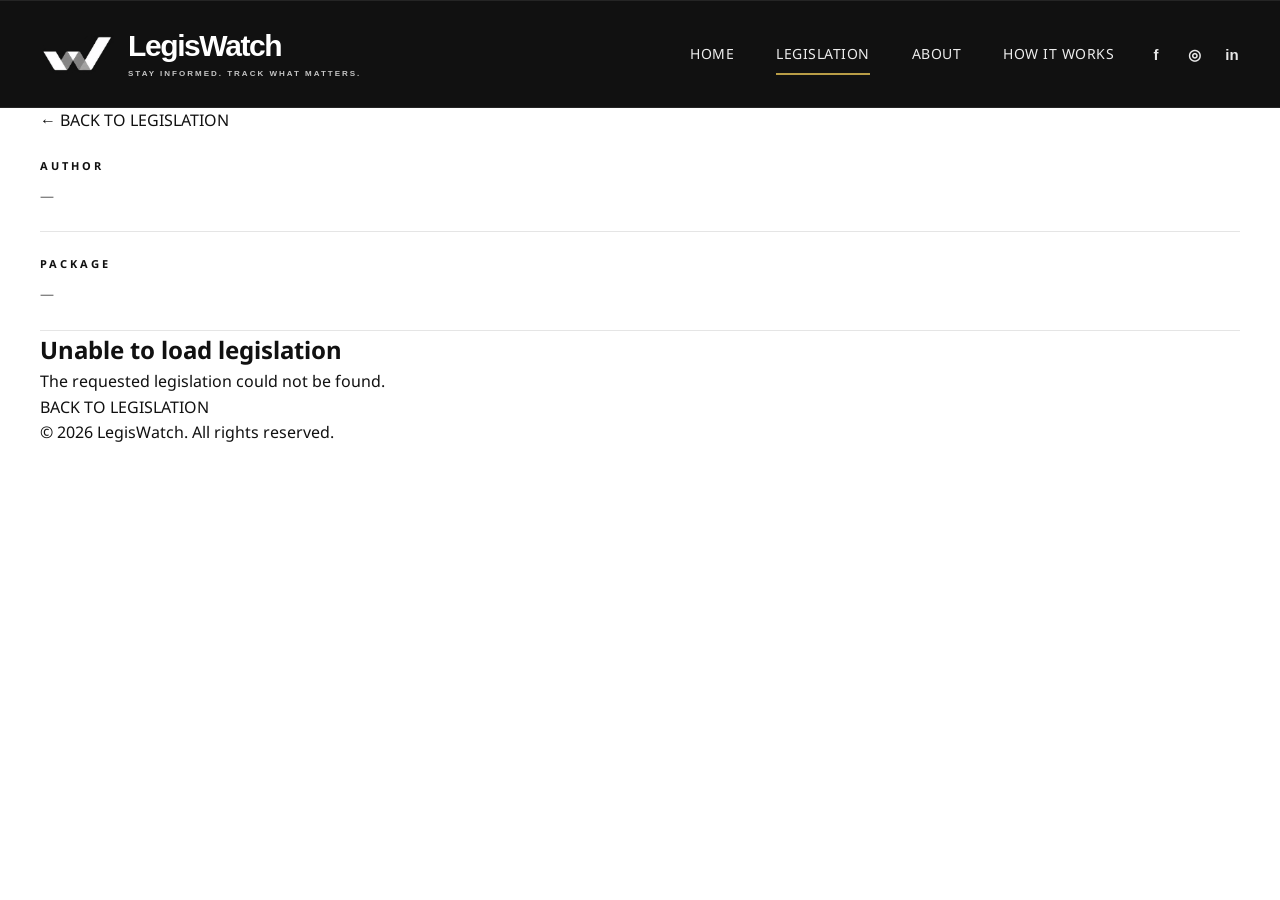
==== frontend/bill.html @ 7696d82a "Initial LegisWatch V2" ====
<!DOCTYPE html>
<html lang="en">

<head>

    <meta charset="UTF-8">

    <meta
        name="viewport"
        content="width=device-width, initial-scale=1.0"
    >

    <title>Bill Details | LegisWatch</title>

    <link
        rel="stylesheet"
        href="style.css"
    >

</head>


<body>


    <!-- =====================================================
         HEADER
    ====================================================== -->

    <header class="site-header">

        <div class="container header-inner">


            <!-- LOGO -->

            <a
                href="index.html#home"
                class="logo"
            >

                <img
                    src="Assets/legiswatch-logo.png"
                    alt="LegisWatch"
                    class="logo-mark"
                >

                <div class="logo-info">

                    <span class="logo-text">
                        LegisWatch
                    </span>

                    <span class="logo-tagline">
                        STAY INFORMED. TRACK WHAT MATTERS.
                    </span>

                </div>

            </a>


            <!-- NAVIGATION -->

            <nav class="main-nav">

                <a href="index.html#home">
                    HOME
                </a>

                <a
                    href="index.html#legislation"
                    class="active"
                >
                    LEGISLATION
                </a>

                <a href="index.html#about">
                    ABOUT
                </a>

                <a href="index.html#how-it-works">
                    HOW IT WORKS
                </a>

            </nav>


            <!-- SOCIAL -->

            <div class="header-social">

                <a
                    href="#"
                    aria-label="Facebook"
                >
                    f
                </a>

                <a
                    href="#"
                    aria-label="Instagram"
                >
                    ◎
                </a>

                <a
                    href="#"
                    aria-label="LinkedIn"
                >
                    in
                </a>

            </div>


        </div>

    </header>



    <!-- =====================================================
         BILL DETAILS
    ====================================================== -->

    <main class="bill-details-page">

        <div class="container">


            <!-- BACK -->

            <a
                href="index.html#legislation"
                class="bill-back"
            >
                ← BACK TO LEGISLATION
            </a>


            <!-- HEADER -->

            <div class="bill-details-header">

                <div class="gold-line"></div>

                <div
                    id="billType"
                    class="bill-type"
                >
                    LOADING...
                </div>

                <h1 id="billName">
                    Loading legislation...
                </h1>

            </div>


            <!-- DESCRIPTION -->

            <section class="bill-description-section">

                <h2>
                    DESCRIPTION
                </h2>

                <p id="billDescription">
                    Loading description...
                </p>

            </section>


            <!-- INFORMATION -->

            <section class="bill-information">

                <div class="bill-information-grid">


                    <!-- REGISTRATION NUMBER -->

                    <div class="bill-field">

                        <span class="bill-field-label">
                            REGISTRATION NUMBER
                        </span>

                        <span
                            id="registrationNumber"
                            class="bill-field-value"
                        >
                            —
                        </span>

                    </div>


                    <!-- REGISTRATION DATE -->

                    <div class="bill-field">

                        <span class="bill-field-label">
                            REGISTRATION DATE
                        </span>

                        <span
                            id="registrationDate"
                            class="bill-field-value"
                        >
                            —
                        </span>

                    </div>


                    <!-- BILL COUNT -->

                    <div class="bill-field">

                        <span class="bill-field-label">
                            BILL COUNT
                        </span>

                        <span
                            id="billCount"
                            class="bill-field-value"
                        >
                            —
                        </span>

                    </div>


                    <!-- CONFIRMED PROCEDURE -->

                    <div class="bill-field">

                        <span class="bill-field-label">
                            CONFIRMED PROCEDURE
                        </span>

                        <span
                            id="confirmedProcedure"
                            class="bill-field-value"
                        >
                            —
                        </span>

                    </div>


                </div>

            </section>


            <!-- INITIATOR -->

            <section class="bill-person-section">

                <h2>
                    INITIATOR
                </h2>

                <p id="initiator">
                    —
                </p>

            </section>


            <!-- AUTHOR -->

            <section class="bill-person-section">

                <h2>
                    AUTHOR
                </h2>

                <p id="author">
                    —
                </p>

            </section>


            <!-- PACKAGE -->

            <section class="bill-person-section">

                <h2>
                    PACKAGE
                </h2>

                <p id="packageName">
                    —
                </p>

            </section>


            <!-- OFFICIAL LINK -->

            <div class="bill-official-link">

                <a
                    id="officialLink"
                    href="#"
                    target="_blank"
                    rel="noopener noreferrer"
                >
                    VIEW OFFICIAL PARLIAMENT PAGE →
                </a>

            </div>


            <!-- ERROR -->

            <div
                id="billError"
                class="bill-error"
                style="display: none;"
            >

                <h2>
                    Unable to load legislation
                </h2>

                <p>
                    The requested legislation could not be found.
                </p>

                <a href="index.html#legislation">
                    BACK TO LEGISLATION
                </a>

            </div>


        </div>

    </main>



    <!-- =====================================================
         FOOTER
    ====================================================== -->

    <footer class="site-footer">

        <div class="container">

            <p>
                © 2026 LegisWatch. All rights reserved.
            </p>

        </div>

    </footer>



    <!-- =====================================================
         BILL DETAILS JAVASCRIPT
    ====================================================== -->

    <script>

        const API_URL =
            "https://legiswatch-production.up.railway.app";


        /*
         * ვიღებთ bill ID-ს URL-იდან.
         *
         * მაგალითად:
         *
         * bill.html?id=32366
         *
         * აქ billId იქნება:
         *
         * 32366
         */

        const urlParams =
            new URLSearchParams(
                window.location.search
            );


        const billId =
            urlParams.get("id");


        /*
         * HTML ელემენტები
         */

        const billType =
            document.getElementById(
                "billType"
            );

        const billName =
            document.getElementById(
                "billName"
            );

        const billDescription =
            document.getElementById(
                "billDescription"
            );

        const registrationNumber =
            document.getElementById(
                "registrationNumber"
            );

        const registrationDate =
            document.getElementById(
                "registrationDate"
            );

        const billCount =
            document.getElementById(
                "billCount"
            );

        const confirmedProcedure =
            document.getElementById(
                "confirmedProcedure"
            );

        const initiator =
            document.getElementById(
                "initiator"
            );

        const author =
            document.getElementById(
                "author"
            );

        const packageName =
            document.getElementById(
                "packageName"
            );

        const officialLink =
            document.getElementById(
                "officialLink"
            );

        const billError =
            document.getElementById(
                "billError"
            );


        /*
         * HTML უსაფრთხოებისთვის
         */

        function escapeHTML(value) {

            return String(
                value ?? ""
            )

                .replaceAll(
                    "&",
                    "&amp;"
                )

                .replaceAll(
                    "<",
                    "&lt;"
                )

                .replaceAll(
                    ">",
                    "&gt;"
                )

                .replaceAll(
                    '"',
                    "&quot;"
                )

                .replaceAll(
                    "'",
                    "&#039;"
                );

        }


        /*
         * მონაცემების ჩატვირთვა
         */

        async function loadBill() {


            /*
             * თუ URL-ში ID საერთოდ არ გვაქვს
             */

            if (!billId) {

                showError();

                return;

            }


            try {

                const response =
                    await fetch(
                        `${API_URL}/bills/${billId}`
                    );


                if (!response.ok) {

                    throw new Error(
                        "Bill not found"
                    );

                }


                const bill =
                    await response.json();


                /*
                 * მონაცემების გამოტანა
                 */

                billType.textContent =
                    bill.bill_type || "LEGISLATION";


                billName.textContent =
                    bill.bill_name || "Untitled legislation";


                billDescription.textContent =
                    bill.bill_description ||
                    "Description not available.";


                registrationNumber.textContent =
                    bill.registration_number ||
                    "—";


                registrationDate.textContent =
                    bill.registration_date ||
                    "—";


                billCount.textContent =
                    bill.bill_count ??
                    "—";


                confirmedProcedure.textContent =
                    bill.confirmed_procedure === true
                        ? "Yes"
                        : bill.confirmed_procedure === false
                            ? "No"
                            : "—";


                initiator.textContent =
                    bill.initiator ||
                    "—";


                author.textContent =
                    bill.author ||
                    "—";


                packageName.textContent =
                    bill.package_name ||
                    "—";


                /*
                 * ოფიციალური პარლამენტის გვერდი
                 */

                officialLink.href =
                    `https://info.parliament.ge/#law-drafting/${bill.bill_id}`;


                /*
                 * გვერდის title
                 */

                document.title =
                    `${bill.bill_name} | LegisWatch`;

            }


            catch (error) {

                console.error(error);

                showError();

            }

        }


        /*
         * Error state
         */

        function showError() {

            document.querySelector(
                ".bill-details-header"
            ).style.display = "none";

            document.querySelector(
                ".bill-description-section"
            ).style.display = "none";

            document.querySelector(
                ".bill-information"
            ).style.display = "none";

            document.querySelector(
                ".bill-person-section"
            ).style.display = "none";

            document.querySelector(
                ".bill-official-link"
            ).style.display = "none";

            billError.style.display =
                "block";

        }


        /*
         * დაწყება
         */

        loadBill();

    </script>


</body>

</html>
---- frontend/style.css ----
@import url('https://fonts.googleapis.com/css2?family=Noto+Sans+Georgian:wght@300;400;500;600;700;800&display=swap');


/* =========================================================
   LEGISWATCH
   NAMARI STYLE
========================================================= */


/* =========================================================
   RESET
========================================================= */

* {
    margin: 0;
    padding: 0;
    box-sizing: border-box;
}

html {
    scroll-behavior: smooth;
    scroll-padding-top: 108px;
}

body {
    font-family:
        "Open Sans",
        "Noto Sans Georgian",
        Arial,
        sans-serif;

    background: #ffffff;
    color: #111111;
    line-height: 1.6;
}

a {
    color: inherit;
    text-decoration: none;
}

button,
input {
    font-family: inherit;
}


/* =========================================================
   VARIABLES
========================================================= */

:root {
    --black: #111111;
    --dark-gray: #333333;
    --gray: #666666;
    --light-gray: #999999;
    --border: #e5e5e5;
    --gold: #c8a94b;
    --white: #ffffff;
    --container: 1280px;
}


/* =========================================================
   CONTAINER
========================================================= */

.container {
    width: min(
        var(--container),
        calc(100% - 80px)
    );

    margin: 0 auto;
}


/* =========================================================
   HEADER
========================================================= */

.site-header {
    height: 108px;

    background: #111111;

    position: sticky;

    top: 0;

    z-index: 1000;

    border-top: 1px solid #252525;
    border-bottom: 1px solid #252525;
}

.header-inner {
    height: 100%;

    display: flex;

    align-items: center;

    justify-content: space-between;
}


/* =========================================================
   LOGO
========================================================= */

.logo {
    display: flex;

    align-items: center;

    gap: 14px;

    height: 100%;

    flex-shrink: 0;
}

.logo-mark {
    width: 74px;
    height: 42px;

    display: block;

    object-fit: contain;

    flex-shrink: 0;
}

.logo-info {
    display: flex;

    flex-direction: column;

    justify-content: center;

    align-items: flex-start;

    gap: 4px;
}

.logo-text {
    font-family:
        "Open Sans",
        Arial,
        sans-serif;

    font-size: 30px;

    line-height: 1;

    font-weight: 700;

    letter-spacing: -1.4px;

    color: #ffffff;

    white-space: nowrap;
}

.logo-tagline {
    display: block;

    font-family:
        "Open Sans",
        Arial,
        sans-serif;

    font-size: 8px;

    line-height: 1;

    font-weight: 600;

    letter-spacing: 2px;

    color: #c5c5c5;

    white-space: nowrap;
}


/* =========================================================
   NAVIGATION
========================================================= */

.main-nav {
    display: flex;

    align-items: center;

    gap: 42px;

    margin-left: auto;
    margin-right: auto;
}

.main-nav a {
    position: relative;

    font-size: 14px;

    font-weight: 400;

    letter-spacing: 0.5px;

    color: #ffffff;

    padding: 35px 0;

    opacity: 0.92;
}

.main-nav a::after {
    content: "";

    position: absolute;

    left: 0;

    bottom: 25px;

    width: 0;

    height: 2px;

    background: var(--gold);

    transition: width 0.25s ease;
}

.main-nav a:hover::after,
.main-nav a.active::after {
    width: 100%;
}


/* =========================================================
   SOCIAL
========================================================= */

.header-social {
    display: flex;

    align-items: center;

    gap: 22px;

    flex-shrink: 0;
}

.header-social a {
    font-size: 16px;

    font-weight: 700;

    color: #ffffff;

    transition: opacity 0.2s ease;
}

.header-social a:hover {
    opacity: 0.5;
}


/* =========================================================
   HERO
========================================================= */

.hero {
    min-height: 650px;

    display: flex;

    align-items: flex-start;

    padding-top: 32px;

    scroll-margin-top: 108px;
}

.hero-inner {
    display: grid;

    grid-template-columns:
        45%
        55%;

    align-items: start;

    min-height: 650px;
}

.hero-content {
    padding-right: 20px;

    position: relative;

    z-index: 2;
}

.hero .gold-line {
    display: none;
}

.hero h1 {
    font-size: clamp(
        52px,
        4.7vw,
        68px
    );

    line-height: 0.98;

    font-weight: 800;

    letter-spacing: -2.8px;

    color: #111111;

    margin-bottom: 38px;

    max-width: 650px;
}

.hero-description {
    max-width: 570px;

    font-size: 19px;

    line-height: 1.7;

    font-weight: 300;

    color: #666666;

    margin-bottom: 35px;
}


/* =========================================================
   UPDATE FORM
========================================================= */

.update-form {
    display: flex;

    align-items: stretch;

    width: 100%;

    max-width: 620px;
}

.update-form input {
    flex: 1;

    min-width: 0;

    height: 56px;

    padding: 0 20px;

    border: 1px solid #111111;

    border-right: none;

    outline: none;

    background: #ffffff;

    color: #222222;

    font-size: 14px;

    font-weight: 300;
}

.update-form input::placeholder {
    color: #999999;
}

.update-form input:focus {
    border-color: var(--gold);
}


/* =========================================================
   HERO BUTTON
========================================================= */

.outline-button {
    min-width: 250px;

    height: 56px;

    padding: 0 24px;

    display: inline-flex;

    align-items: center;

    justify-content: space-between;

    gap: 30px;

    border: 1px solid #111111;

    background: #111111;

    color: #ffffff;

    cursor: pointer;

    font-size: 13px;

    font-weight: 600;

    letter-spacing: 1px;

    transition:
        background 0.25s ease,
        color 0.25s ease;
}

.outline-button:hover {
    background: #ffffff;

    color: #111111;
}

.outline-button:disabled {
    opacity: 0.55;

    cursor: wait;
}

.button-arrow {
    font-size: 22px;

    line-height: 1;
}


/* =========================================================
   HERO STATUS
========================================================= */

.status {
    min-height: 22px;

    margin-top: 18px;

    display: flex;

    align-items: center;

    gap: 12px;

    color: #777777;

    font-size: 13px;
}


/* =========================================================
   HERO VISUAL
========================================================= */

.hero-visual {
    height: 620px;

    display: flex;

    align-items: center;

    justify-content: flex-end;

    position: relative;

    padding-left: 20px;

    padding-right: 5px;
}

.law-sketch {
    width: 100%;

    max-width: 760px;

    height: auto;

    object-fit: contain;

    filter:
        grayscale(100%)
        contrast(105%);

    mix-blend-mode: multiply;

    opacity: 0.92;

    -webkit-mask-image: linear-gradient(
        to right,
        transparent 0%,
        black 12%,
        black 88%,
        transparent 100%
    );

    mask-image: linear-gradient(
        to right,
        transparent 0%,
        black 12%,
        black 88%,
        transparent 100%
    );

    transform: translate(
        25px,
        -90px
    );
}


/* =========================================================
   FEATURES
========================================================= */

.features {
    border-top: 1px solid var(--border);

    border-bottom: 1px solid var(--border);

    padding: 55px 0;
}

.features-grid {
    display: grid;

    grid-template-columns:
        repeat(3, 1fr);
}

.feature {
    display: flex;

    align-items: flex-start;

    gap: 28px;

    min-height: 95px;

    padding: 5px 45px;

    border-right: 1px solid var(--border);
}

.feature:first-child {
    padding-left: 10px;
}

.feature:last-child {
    border-right: none;
}

.feature-icon {
    width: 48px;

    min-width: 48px;

    height: 48px;

    display: flex;

    align-items: center;

    justify-content: center;
}

.feature-icon svg {
    width: 42px;

    height: 42px;

    fill: none;

    stroke: #111111;

    stroke-width: 1.8;

    stroke-linecap: round;

    stroke-linejoin: round;
}

.feature h3 {
    font-size: 13px;

    line-height: 1.4;

    letter-spacing: 2.5px;

    font-weight: 700;

    color: #111111;

    margin-bottom: 9px;
}

.feature p {
    max-width: 290px;

    font-size: 15px;

    line-height: 1.7;

    font-weight: 300;

    color: #666666;
}


/* =========================================================
   ABOUT
========================================================= */

.about-section {
    padding: 145px 0 155px;

    background: #ffffff;
}

.about-inner {
    display: grid;

    grid-template-columns:
        40%
        60%;

    gap: 90px;

    align-items: start;
}

.section-heading {
    padding-top: 5px;
}

.section-heading .gold-line {
    margin-bottom: 28px;
}

.about-label {
    display: block;

    font-size: 12px;

    font-weight: 600;

    letter-spacing: 3px;

    color: #777777;

    margin-bottom: 24px;
}

.section-heading h2 {
    font-size: 52px;

    line-height: 1.02;

    letter-spacing: -2.5px;

    font-weight: 800;

    color: #111111;
}

.about-text {
    max-width: 650px;

    padding-top: 8px;
}

.about-lead {
    font-size: 26px !important;

    line-height: 1.45 !important;

    font-weight: 300 !important;

    color: #333333 !important;

    margin-bottom: 32px !important;
}

.about-text p {
    font-size: 17px;

    line-height: 1.85;

    color: #666666;

    font-weight: 300;

    margin-bottom: 26px;
}

.about-text p:last-child {
    margin-bottom: 0;
}


/* =========================================================
   HOW IT WORKS
========================================================= */

.process-section {
    padding: 130px 0 140px;

    background: #f8f8f8;
}

.process-heading {
    max-width: 700px;

    margin-bottom: 75px;
}

.process-heading .gold-line {
    margin-bottom: 28px;
}

.process-label {
    display: block;

    font-size: 12px;

    font-weight: 600;

    letter-spacing: 3px;

    color: #777777;

    margin-bottom: 24px;
}

.process-heading h2 {
    font-size: 52px;

    line-height: 1.03;

    letter-spacing: -2.5px;

    font-weight: 800;

    color: #111111;
}

.process-grid {
    display: grid;

    grid-template-columns:
        repeat(3, 1fr);

    gap: 55px;
}

.process-item {
    padding-top: 5px;
}

.process-top {
    display: flex;

    align-items: center;

    margin-bottom: 35px;
}

.process-number {
    font-size: 13px;

    font-weight: 600;

    letter-spacing: 2px;

    color: var(--gold);

    white-space: nowrap;
}

.process-line {
    height: 1px;

    background: #d5d5d5;

    flex: 1;

    margin-left: 22px;
}

.process-item h3 {
    font-size: 22px;

    line-height: 1.2;

    font-weight: 700;

    letter-spacing: 3px;

    color: #111111;

    margin-bottom: 18px;
}

.process-item p {
    max-width: 350px;

    font-size: 16px;

    line-height: 1.8;

    font-weight: 300;

    color: #666666;
}


/* =========================================================
   RECENT LEGISLATION
========================================================= */

.legislation-section {
    padding: 120px 0;
}

.legislation-header {
    display: flex;

    align-items: flex-end;

    justify-content: space-between;

    margin-bottom: 45px;
}

.legislation-header .gold-line {
    margin-bottom: 28px;
}

.legislation-header h2 {
    font-size: 34px;

    letter-spacing: 4px;

    font-weight: 800;

    margin-bottom: 8px;
}

.legislation-header p {
    color: #777777;

    font-size: 15px;

    font-weight: 300;
}

.view-all {
    font-size: 13px;

    letter-spacing: 2px;

    color: #222222;

    padding-bottom: 8px;

    border-bottom: 1px solid #222222;

    transition: opacity 0.2s ease;
}

.view-all:hover {
    opacity: 0.5;
}


/* =========================================================
   SEARCH
========================================================= */

.search-area {
    display: flex;

    width: 100%;

    margin-bottom: 30px;
}

.search-area input {
    flex: 1;

    height: 52px;

    border: 1px solid #dddddd;

    border-right: none;

    padding: 0 22px;

    outline: none;

    font-size: 15px;

    color: #222222;

    font-weight: 300;
}

.search-area input::placeholder {
    color: #999999;
}

.search-area input:focus {
    border-color: #999999;
}

.search-area button {
    width: 130px;

    border: 1px solid #111111;

    background: #111111;

    color: #ffffff;

    cursor: pointer;

    font-size: 12px;

    font-weight: 600;

    letter-spacing: 1px;

    transition: opacity 0.2s ease;
}

.search-area button:hover {
    opacity: 0.85;
}


/* =========================================================
   RESULT COUNT
========================================================= */

.result-count {
    font-size: 13px;

    color: #777777;

    margin-bottom: 15px;
}


/* =========================================================
   RESULTS
========================================================= */

.results {
    border-top: 1px solid #dddddd;
}

.bill-row {
    min-height: 105px;

    display: grid;

    grid-template-columns:
        44%
        20%
        14%
        14%
        8%;

    align-items: center;

    border-bottom: 1px solid #e5e5e5;

    transition:
        background 0.2s ease,
        transform 0.2s ease;

    cursor: pointer;
}

.bill-row:hover {
    background: #fafafa;
}

.bill-name {
    padding-left: 15px;

    padding-right: 35px;

    font-size: 16px;

    line-height: 1.55;

    font-weight: 600;

    color: #222222;
}

.bill-status {
    font-size: 12px;

    display: inline-flex;

    width: max-content;

    padding: 7px 14px;

    border-radius: 20px;

    background: #f1f1f1;

    color: #666666;

    white-space: nowrap;
}

.bill-info {
    font-size: 13px;

    color: #777777;

    white-space: nowrap;
}

.bill-arrow {
    text-align: right;

    padding-right: 15px;

    font-size: 27px;

    color: #444444;
}

.bill-arrow a {
    display: inline-block;

    transition:
        transform 0.2s ease,
        opacity 0.2s ease;
}

.bill-arrow a:hover {
    transform: translateX(5px);

    opacity: 0.5;
}


/* =========================================================
   EMPTY STATE
========================================================= */

.empty-state {
    display: none;

    padding: 70px 20px;

    text-align: center;

    border-bottom: 1px solid var(--border);
}

.empty-state h3 {
    font-size: 22px;

    margin-bottom: 8px;
}

.empty-state p {
    color: #777777;

    font-size: 14px;
}


/* =========================================================
   PAGINATION
========================================================= */

.pagination {
    display: flex;

    align-items: center;

    justify-content: center;

    gap: 30px;

    margin-top: 45px;
}

.pagination button {
    border: none;

    background: transparent;

    cursor: pointer;

    font-size: 12px;

    letter-spacing: 1px;

    color: #333333;

    transition: opacity 0.2s ease;
}

.pagination button:hover:not(:disabled) {
    opacity: 0.5;
}

.pagination button:disabled {
    color: #cccccc;

    cursor: default;
}

#pageNumber {
    font-size: 13px;

    color: #777777;
}


/* =========================================================
   TEST NOTICE
========================================================= */

.test-notice {
    padding: 35px 0;

    background: #f8f8f8;

    border-top: 1px solid var(--border);
}

.notice-inner {
    display: flex;

    align-items: center;

    justify-content: center;

    gap: 20px;
}

.notice-label {
    font-size: 11px;

    letter-spacing: 2px;

    border: 1px solid #999999;

    padding: 5px 10px;
}

.notice-inner p {
    font-size: 13px;

    color: #777777;
}


/* =========================================================
   FOOTER
========================================================= */

.footer {
    padding: 55px 0;

    border-top: 1px solid var(--border);
}

.footer-inner {
    display: grid;

    grid-template-columns:
        1fr
        1fr
        1fr;

    align-items: center;
}

.footer-brand {
    display: flex;

    flex-direction: column;
}

.footer-brand strong {
    font-size: 22px;

    font-weight: 800;
}

.footer-brand span {
    font-size: 12px;

    color: #888888;

    margin-top: 5px;
}

.footer-nav {
    display: flex;

    justify-content: center;

    gap: 25px;
}

.footer-nav a {
    font-size: 11px;

    letter-spacing: 1px;
}

.footer-copy {
    text-align: right;

    font-size: 12px;

    color: #888888;
}

/* =========================================================
   BILL DETAILS — FINAL LAYOUT
========================================================= */


/* ---------------------------------------------------------
   BACK → BILL TYPE SPACING
--------------------------------------------------------- */

.bill-back {
    margin-bottom: 0px;
    padding-bottom: 50px;
}


/* ---------------------------------------------------------
   TITLE
--------------------------------------------------------- */

.bill-details-header {
    width: 64%;
    max-width: none;

    margin-bottom: 32px;
}

.bill-details-header h1 {
    width: 100%;
    max-width: none;

    font-family:
        "Noto Sans Georgian",
        Arial,
        sans-serif;

    font-size: 20px;
    line-height: 1.5;
    font-weight: 700;
    letter-spacing: 0;

    color: #111111;

    margin: 0;
}


/* ---------------------------------------------------------
   DESCRIPTION
--------------------------------------------------------- */

.bill-description-section {
    float: left;

    width: 64%;
    max-width: none;

    padding: 26px 50px 28px 0;

    border-top: 1px solid var(--border);
    border-bottom: 1px solid var(--border);
}

.bill-description-section h2 {
    margin-bottom: 15px;

    font-size: 11px;
    line-height: 1.4;

    font-weight: 700;
    letter-spacing: 3px;

    color: #111111;
}

.bill-description-section p {
    max-width: none;

    margin: 0;

    font-family:
        "Noto Sans Georgian",
        Arial,
        sans-serif;

    font-size: 15px;
    line-height: 1.7;

    font-weight: 400;

    color: #666666;

    text-align: justify;
    text-justify: inter-word;
}


/* ---------------------------------------------------------
   REGISTRATION INFORMATION
   Align content with DESCRIPTION text
--------------------------------------------------------- */

.bill-information {
    float: right;

    width: 36%;
    max-width: none;

    padding: 66px 0 28px 45px;

    border-top: 1px solid var(--border);
    border-bottom: 1px solid var(--border);
}

.bill-information-grid {
    display: grid;

    grid-template-columns:
        repeat(2, minmax(0, 1fr));

    column-gap: 45px;
    row-gap: 27px;

    width: 100%;
}

.bill-field {
    display: flex;

    flex-direction: column;

    align-items: flex-start;

    gap: 6px;

    min-width: 0;
}

.bill-field-label {
    font-family:
        "Open Sans",
        Arial,
        sans-serif;

    font-size: 8px;
    line-height: 1.4;

    font-weight: 600;
    letter-spacing: 2px;

    color: #999999;

    white-space: nowrap;
}

.bill-field-value {
    font-family:
        "Noto Sans Georgian",
        Arial,
        sans-serif;

    font-size: 14px;
    line-height: 1.5;

    font-weight: 400;

    color: #222222;

    white-space: nowrap;
}


/* ---------------------------------------------------------
   INITIATOR / AUTHOR / PACKAGE
--------------------------------------------------------- */

.bill-person-section {
    clear: both;

    width: 100%;
    max-width: none;

    padding: 24px 0;

    border-bottom: 1px solid var(--border);
}

.bill-person-section h2 {
    margin-bottom: 11px;

    font-size: 11px;
    line-height: 1.4;

    font-weight: 700;
    letter-spacing: 3px;

    color: #111111;
}

.bill-person-section p {
    width: calc(64% - 50px);
    max-width: none;

    margin: 0;

    font-family:
        "Noto Sans Georgian",
        Arial,
        sans-serif;

    font-size: 14px;
    line-height: 1.65;

    font-weight: 400;

    color: #666666;

    text-align: justify;
    text-justify: inter-word;
}


/* ---------------------------------------------------------
   OFFICIAL LINK
--------------------------------------------------------- */

.bill-official-link {
    clear: both;

    padding-top: 25px;
}

.bill-official-link a {
    font-size: 10px;
    letter-spacing: 1.5px;
}


/* =========================================================
   TABLET
========================================================= */

@media (max-width: 850px) {

    .bill-back {
        margin-bottom: 38px;
    }

    .bill-details-header {
        width: 100%;
        max-width: none;

        margin-bottom: 30px;
    }

    .bill-details-header h1 {
        width: 100%;
        max-width: none;

        font-size: 20px;
        line-height: 1.5;
    }


    .bill-description-section {
        float: none;

        width: 100%;

        padding: 26px 0;

        border-bottom: 1px solid var(--border);
    }


    .bill-information {
        float: none;

        width: 100%;

        padding: 26px 0;

        border-top: none;
        border-bottom: 1px solid var(--border);
    }


    .bill-information-grid {
        grid-template-columns:
            repeat(2, minmax(0, 1fr));

        column-gap: 40px;
        row-gap: 24px;
    }


    .bill-person-section {
        padding: 24px 0;
    }

    .bill-person-section p {
        width: 100%;
        max-width: none;

        text-align: justify;
        text-justify: inter-word;
    }

}


/* =========================================================
   MOBILE
========================================================= */

@media (max-width: 550px) {

    .bill-back {
        margin-bottom: 32px;
    }

    .bill-details-header {
        width: 100%;

        margin-bottom: 25px;
    }

    .bill-details-header h1 {
        font-size: 20px;
        line-height: 1.5;
    }


    .bill-description-section {
        padding: 22px 0;
    }


    .bill-description-section h2,
    .bill-person-section h2 {
        font-size: 10px;
        letter-spacing: 2.5px;
    }


    .bill-description-section p {
        font-size: 14px;
        line-height: 1.7;

        text-align: justify;
        text-justify: inter-word;
    }


    .bill-information {
        padding: 22px 0;
    }


    .bill-information-grid {
        grid-template-columns: 1fr;

        row-gap: 20px;
    }


    .bill-field-label {
        font-size: 8px;
    }


    .bill-field-value {
        font-size: 14px;
    }


    .bill-person-section {
        padding: 22px 0;
    }


    .bill-person-section p {
        width: 100%;
        max-width: none;

        font-size: 14px;
        line-height: 1.7;

        text-align: justify;
        text-justify: inter-word;
    }


    .bill-official-link {
        padding-top: 22px;
    }
/* MOBILE HERO FIX */

.hero {
    padding-top: 40px;
    padding-bottom: 55px;
}

.hero-inner {
    grid-template-columns: 1fr;
}

.hero-content {
    width: 100%;
    padding-right: 0;
}

.hero h1 {
    font-size: 43px;
    line-height: 1.08;
    letter-spacing: -1.5px;
    margin-bottom: 38px;
}

.hero-description {
    width: 100%;
    max-width: 100%;
    font-size: 17px;
    line-height: 1.9;
    margin-bottom: 45px;
}

.hero-visual {
    width: 100%;
    height: auto;
    margin-top: 10px;
    padding: 0;
}

.law-sketch {
    width: 100%;
    max-width: 100%;
    height: auto;
    transform: none;
}
}

/* =========================================================
   HOMEPAGE — MOBILE FIX
========================================================= */

@media (max-width: 550px) {

    /* CONTAINER */

    .container {
        width: calc(100% - 30px);
        max-width: none;
    }


 /* HEADER */

.site-header {
    height: auto;
    min-height: 100px;
    padding: 18px 0;
}

.header-inner {
    height: auto;
    display: flex;
    flex-direction: column;
    align-items: flex-start;
    gap: 20px;
}

.logo {
    gap: 10px;
    height: auto;
    min-width: 0;
}

.main-nav {
    width: 100%;
    margin: 0;
    display: flex;
    justify-content: flex-start;
    gap: 16px;
    flex-wrap: nowrap;
    padding-left: 9px;
}

.logo-mark {
    width: 68px;
    height: 40px;
}

.logo-info {
    gap: 4px;
    min-width: 0;
}

.logo-text {
    font-size: 29px;
    letter-spacing: -1px;
}

.logo-tagline {
    font-size: 7px;
    letter-spacing: 1.4px;
}

.header-social {
    display: none;
}

.main-nav {
    width: 100%;
    margin: 0;
    display: flex;
    align-items: center;
    justify-content: space-between;
    gap: 8px;
}

.main-nav a {
    font-size: 12px;
    padding: 6px 0;
    white-space: nowrap;
    letter-spacing: 0.3px;
}

.main-nav a::after {
    bottom: 0;
}

    /* HERO */

    .hero {
        min-height: auto;
        padding: 35px 0 60px;
    }

    .hero-inner {
        display: grid;
        grid-template-columns: 1fr;
        min-height: auto;
    }

    .hero-content {
        width: 100%;
        padding-right: 0;
    }

    .hero h1 {
        width: 100%;
        max-width: none;
        font-size: 45px;
        line-height: 0.98;
        letter-spacing: -2px;
        margin-bottom: 38px;
    }

    .hero-description {
        width: 100%;
        max-width: none;
        font-size: 16px;
        line-height: 1.7;
        margin-bottom: 30px;
    }


    /* UPDATE FORM */

    .update-form {
        display: flex;
        flex-direction: row;
        width: 100%;
        max-width: none;
    }

    .update-form input {
        min-width: 0;
        width: 55%;
        height: 56px;
        padding: 0 14px;
        border-right: none;
        font-size: 13px;
    }

    .update-form .outline-button {
        width: 45%;
        min-width: 0;
        height: 56px;
        padding: 0 16px;
        gap: 10px;
        font-size: 11px;
        letter-spacing: 1px;
    }

    .button-arrow {
        font-size: 20px;
    }


    /* HERO IMAGE */

    .hero-visual {
        width: 100%;
        height: auto;
        margin-top: 50px;
        padding: 0;
        justify-content: center;
    }

    .law-sketch {
        width: 100%;
        max-width: none;
        transform: none;
    }


    /* FEATURES */

    .features {
        padding: 45px 0;
    }

    .features-grid {
        display: grid;
        grid-template-columns: 1fr;
        gap: 0;
        width: 100%;
    }

    .feature {
        width: 100%;
        min-width: 0;
        display: flex;
        align-items: flex-start;
        gap: 22px;
        padding: 25px 0;
        border-right: none;
        border-bottom: 1px solid var(--border);
    }

    .feature:first-child {
        padding-left: 0;
    }

    .feature:last-child {
        border-bottom: none;
        padding-bottom: 0;
    }

    .feature-icon {
        width: 42px;
        min-width: 42px;
        height: 42px;
    }

    .feature-icon svg {
        width: 38px;
        height: 38px;
    }

    .feature h3 {
        font-size: 13px;
        line-height: 1.4;
        margin-bottom: 9px;
    }

    .feature p {
        max-width: none;
        font-size: 15px;
        line-height: 1.7;
    }


    /* ABOUT */

    .about-section {
        padding: 90px 0;
    }

    .about-inner {
        display: grid;
        grid-template-columns: 1fr;
        gap: 40px;
        width: 100%;
    }

    .section-heading {
        width: 100%;
    }

    .section-heading h2 {
        font-size: 38px;
        line-height: 1.02;
        letter-spacing: -2px;
    }

    .about-text {
        width: 100%;
        max-width: none;
        padding-top: 0;
    }

    .about-lead {
        font-size: 22px !important;
        line-height: 1.45 !important;
    }

    .about-text p {
        font-size: 16px;
        line-height: 1.8;
    }


    /* HOW IT WORKS */

    .process-section {
        padding: 90px 0;
    }

    .process-heading {
        width: 100%;
        max-width: none;
        margin-bottom: 50px;
    }

    .process-heading h2 {
        font-size: 38px;
        line-height: 1.03;
        letter-spacing: -2px;
    }

    .process-grid {
        display: grid;
        grid-template-columns: 1fr;
        gap: 0;
        width: 100%;
    }

    .process-item {
        width: 100%;
        min-width: 0;
        padding: 30px 0;
        border-bottom: 1px solid var(--border);
    }

    .process-item:last-child {
        border-bottom: none;
    }

    .process-top {
        width: 100%;
        margin-bottom: 25px;
    }

    .process-item h3 {
        font-size: 19px;
        line-height: 1.25;
        letter-spacing: 2.5px;
    }

    .process-item p {
        max-width: none;
        font-size: 16px;
        line-height: 1.8;
    }


    /* RECENT LEGISLATION */

    .legislation-section {
        padding: 90px 0;
    }

    .legislation-header {
        display: flex;
        flex-direction: column;
        align-items: flex-start;
        gap: 25px;
        margin-bottom: 35px;
    }

    .legislation-header h2 {
        font-size: 38px;
        line-height: 1.05;
        letter-spacing: 3px;
    }

    .legislation-header p {
        font-size: 15px;
        line-height: 1.7;
    }

    .view-all {
        font-size: 12px;
    }


    /* SEARCH */

    .search-area {
        display: flex;
        flex-direction: row;
        width: 100%;
        margin-bottom: 25px;
    }

    .search-area input {
        min-width: 0;
        width: auto;
        flex: 1;
        height: 52px;
        padding: 0 14px;
        border-right: none;
        font-size: 14px;
    }

    .search-area button {
        width: 110px;
        min-width: 110px;
        height: 52px;
    }


    /* BILL LIST */

    .bill-row {
        width: 100%;
        min-width: 0;
        display: grid;
        grid-template-columns: 1fr;
        gap: 12px;
        padding: 22px 0;
    }

    .bill-name {
        width: 100%;
        min-width: 0;
        grid-column: 1;
        padding: 0;
        font-size: 17px;
        line-height: 1.55;
        overflow-wrap: anywhere;
    }

    .bill-status {
        grid-column: 1;
        grid-row: auto;
        font-size: 11px;
        white-space: normal;
    }

    .bill-info {
        grid-column: 1;
        grid-row: auto;
        font-size: 12px;
        white-space: normal;
    }

    .bill-arrow {
        grid-column: 1;
        grid-row: auto;
        padding-right: 0;
        text-align: left;
        font-size: 24px;
    }


    /* RESULT COUNT */

    .result-count {
        font-size: 13px;
        margin-bottom: 15px;
    }


    /* PAGINATION */

    .pagination {
        gap: 20px;
        margin-top: 35px;
    }


    /* FOOTER */

    .footer {
        padding: 45px 0;
    }

    .footer-inner {
        grid-template-columns: 1fr;
        gap: 30px;
        text-align: center;
    }

    .footer-brand {
        align-items: center;
    }

    .footer-copy {
        text-align: center;
    }

}

/* =====================================================
   LANGUAGE SWITCHER
===================================================== */

.language-switcher {
    display: flex;
    align-items: center;
    gap: 5px;
    margin-left: 28px;
    white-space: nowrap;
}

.language-switcher span {
    color: #777;
    font-size: 13px;
    line-height: 1;
}

.language-switcher button {
    appearance: none;
    -webkit-appearance: none;

    border: none;
    outline: none;

    background: transparent;

    color: #bdbdbd;

    font-family: "Open Sans", sans-serif;
    font-size: 13px;
    font-weight: 600;

    padding: 3px 0;

    cursor: pointer;

    transition:
        color 0.2s ease,
        opacity 0.2s ease;
}

.language-switcher button:hover {
    color: #ffffff;
}

.language-switcher button.active {
    color: #ffffff;
}


/* =====================================================
   GEORGIAN HERO TYPOGRAPHY
===================================================== */

html[lang="ka"] .hero h1 {
    font-family:
        "Noto Sans Georgian",
        sans-serif;

    font-size: 56px;
    line-height: 0.98;

    font-weight: 800;

    letter-spacing: -1.8px;

    max-width: 720px;
}


/* =====================================================
   GEORGIAN HERO DESCRIPTION
===================================================== */

html[lang="ka"] .hero-description {
    font-family:
        "Noto Sans Georgian",
        sans-serif;

    font-size: 17px;
    line-height: 1.65;

    max-width: 650px;
}


/* =====================================================
   GEORGIAN HERO FORM
===================================================== */

html[lang="ka"] .update-form input {
    font-family:
        "Noto Sans Georgian",
        sans-serif;
}

html[lang="ka"] .update-form button {
    font-family:
        "Noto Sans Georgian",
        sans-serif;
}


/* =====================================================
   GEORGIAN SECTION HEADINGS
===================================================== */

html[lang="ka"] .about-section h2,
html[lang="ka"] .process-section h2,
html[lang="ka"] .legislation-section h2 {
    font-family:
        "Noto Sans Georgian",
        sans-serif;

    letter-spacing: -1px;
}


/* =====================================================
   GEORGIAN NAVIGATION
===================================================== */

html[lang="ka"] .main-nav a {
    font-family:
        "Noto Sans Georgian",
        sans-serif;
}


/* =====================================================
   GEORGIAN FEATURE / PROCESS HEADINGS
===================================================== */

html[lang="ka"] .feature h3,
html[lang="ka"] .process-item h3 {
    font-family:
        "Noto Sans Georgian",
        sans-serif;
}


/* =====================================================
   GEORGIAN GENERAL TEXT
===================================================== */

html[lang="ka"] .about-text,
html[lang="ka"] .process-item p,
html[lang="ka"] .feature p,
html[lang="ka"] .legislation-section p {
    font-family:
        "Noto Sans Georgian",
        sans-serif;
}

/* =====================================================
   HERO TITLE - FINAL GEORGIAN SPACING
===================================================== */

html[lang="ka"] .hero h1 {
    font-size: 54px;
    line-height: 1.02;
    letter-spacing: -1.2px;
}


/* Space between LIVE and Georgian text */

html[lang="ka"] .hero h1 span {
    display: inline-block;
    margin-right: 14px;
    letter-spacing: -1px;
}


/* Keep LIVE რეჟიმში together */

html[lang="ka"] .hero h1 {
    white-space: normal;
}

/* =====================================================
   HERO TITLE - GEORGIAN FINAL POLISH
===================================================== */

html[lang="ka"] .hero h1 {
    font-size: 54px;
    line-height: 1.04;
    font-weight: 700;
    letter-spacing: -1px;
}


/* LIVE spacing */

html[lang="ka"] .hero h1 span {
    display: inline-block;
    margin-right: 16px;
    font-weight: 800;
}

/* =====================================================
   HEADER - FINAL POLISH
===================================================== */

.site-header {
    position: relative;
    z-index: 100;
}


/* Main header layout */

.header-inner {
    display: flex;
    align-items: center;
}


/* =====================================================
   LOGO
===================================================== */

.logo {
    display: flex;
    align-items: center;
    flex-shrink: 0;
}

.logo-info {
    display: flex;
    flex-direction: column;
}

.logo-text {
    line-height: 1;
}

.logo-tagline {
    margin-top: 5px;
    line-height: 1;
}


/* =====================================================
   MAIN NAVIGATION
===================================================== */

.main-nav {
    display: flex;
    align-items: center;

    margin-left: auto;
    margin-right: 34px;

    gap: 38px;
}

.main-nav a {
    white-space: nowrap;
}


/* =====================================================
   LANGUAGE SWITCHER
===================================================== */

.language-switcher {
    display: flex;
    align-items: center;

    gap: 6px;

    margin: 0 24px 0 0;

    padding: 0;

    white-space: nowrap;
}

.language-switcher span {
    color: #777;

    font-family:
        "Open Sans",
        sans-serif;

    font-size: 12px;
    font-weight: 400;
}

.language-switcher button {
    appearance: none;
    -webkit-appearance: none;

    border: 0;
    outline: 0;

    background: transparent;

    color: #8d8d8d;

    font-family:
        "Noto Sans Georgian",
        "Open Sans",
        sans-serif;

    font-size: 12px;
    font-weight: 600;

    line-height: 1;

    padding: 0;

    cursor: pointer;

    transition:
        color 0.2s ease,
        opacity 0.2s ease;
}

.language-switcher button:hover {
    color: #ffffff;
}

.language-switcher button.active {
    color: #ffffff;
}


/* =====================================================
   SOCIAL ICONS
===================================================== */

.header-social {
    display: flex;
    align-items: center;

    gap: 22px;

    flex-shrink: 0;
}

.header-social a {
    display: flex;
    align-items: center;
    justify-content: center;

    min-width: 16px;

    color: #ffffff;

    text-decoration: none;

    font-family:
        "Open Sans",
        sans-serif;

    font-size: 15px;
    font-weight: 600;

    line-height: 1;

    opacity: 0.9;

    transition:
        opacity 0.2s ease,
        transform 0.2s ease;
}

.header-social a:hover {
    opacity: 1;
    transform: translateY(-1px);
}


/* =====================================================
   HEADER BALANCE
===================================================== */

.logo-mark {
    flex-shrink: 0;
}

.header-social {
    margin-left: 0;
}


/* =====================================================
   GEORGIAN HEADER NAVIGATION
===================================================== */

html[lang="ka"] .main-nav a {
    font-family:
        "Noto Sans Georgian",
        sans-serif;

    font-size: 15px;
    font-weight: 600;
}


/* =====================================================
   DESKTOP HEADER WIDTH
===================================================== */

@media (min-width: 1100px) {

    .header-inner {
        min-height: 82px;
    }

    .main-nav {
        gap: 42px;
    }

    .language-switcher {
        margin-right: 26px;
    }

    .header-social {
        gap: 22px;
    }

}


/* =====================================================
   SMALLER DESKTOP
===================================================== */

@media (max-width: 1100px) {

    .main-nav {
        gap: 22px;
        margin-right: 22px;
    }

    .language-switcher {
        margin-right: 18px;
    }

    .header-social {
        gap: 16px;
    }

}

/* =====================================================
   LEGISWATCH — GEORGIAN HERO / COMPACT
   ===================================================== */

html[lang="ka"] .hero h1 {
    font-family: "Noto Sans Georgian", sans-serif;

    font-size: 58px;
    line-height: 0.98;

    font-weight: 700;

    letter-spacing: -1.2px;

    font-stretch: condensed;

    max-width: 680px;
}

html[lang="ka"] .hero h1 span {
    font-family: "Open Sans", sans-serif;

    display: inline-block;

    margin-right: 20px;

    font-size: 58px;
    font-weight: 800;

    letter-spacing: -2px;
}
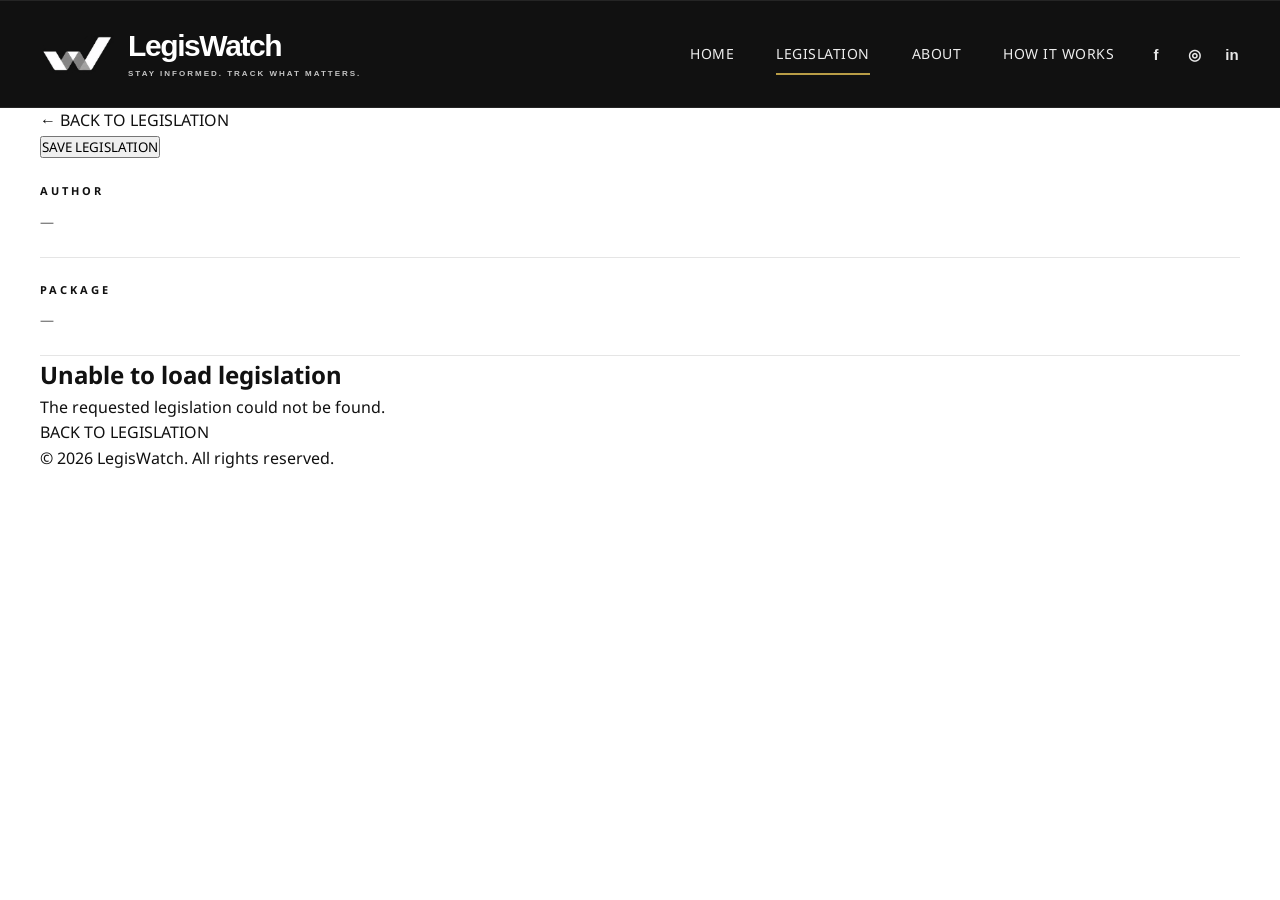
==== commit 8d8fb611: "Add saved legislation button" ====
--- a/frontend/bill.html
+++ b/frontend/bill.html
@@ -157,7 +157,19 @@
                 </h1>
 
             </div>
-
+            <div class="bill-save-container">
+
+                <button
+                    id="saveBillButton"
+                    class="bill-save-button"
+                    type="button"
+                >
+                    <span id="saveBillButtonText">
+                        SAVE LEGISLATION
+                    </span>
+                </button>
+
+            </div>
 
             <!-- DESCRIPTION -->
 
@@ -373,7 +385,7 @@
     <script>
 
         const API_URL =
-            "https://legiswatch-production.up.railway.app";
+            "https://legiswatch-v2-development-production.up.railway.app";
 
 
         /*
@@ -461,7 +473,15 @@
             document.getElementById(
                 "billError"
             );
-
+        const saveBillButton =
+            document.getElementById(
+                "saveBillButton"
+            );
+
+        const saveBillButtonText =
+            document.getElementById(
+                "saveBillButtonText"
+            );
 
         /*
          * HTML უსაფრთხოებისთვის
@@ -499,7 +519,61 @@
                 );
 
         }
-
+        async function checkSavedBill() {
+
+            const token =
+                localStorage.getItem("legiswatchToken");
+
+            if (!token || !billId) {
+                return;
+            }
+
+            try {
+
+                const response =
+                    await fetch(
+                        `${API_URL}/saved-bills`,
+                        {
+                            headers: {
+                                "Authorization":
+                                    `Bearer ${token}`
+                            }
+                        }
+                    );
+
+        if (!response.ok) {
+            return;
+        }
+
+        const data =
+            await response.json();
+
+        const savedBills =
+            data.saved_bills || [];
+
+        const isSaved =
+            savedBills.some(
+                function (bill) {
+                    return bill[1] === Number(billId);
+                }
+            );
+
+        if (isSaved) {
+
+            saveBillButtonText.textContent =
+                "SAVED";
+
+        }
+
+    } catch (error) {
+
+        console.error(
+            "Unable to check saved bill:",
+            error
+        );
+
+    }
+}
 
         /*
          * მონაცემების ჩატვირთვა
@@ -663,6 +737,7 @@
          */
 
         loadBill();
+        checkSavedBill();
 
     </script>
 
--- a/frontend/style.css
+++ b/frontend/style.css
@@ -2634,4 +2634,109 @@
     font-weight: 800;
 
     letter-spacing: -2px;
+}
+
+
+/* Authentication buttons in header */
+.auth-buttons {
+    display: flex;
+    align-items: center;
+    gap: 10px;
+}
+
+.login-button,
+.signup-button {
+    padding: 8px 14px;
+    font-size: 12px;
+    font-weight: 600;
+    letter-spacing: 0.5px;
+    cursor: pointer;
+    border: 1px solid #ffffff;
+    background: transparent;
+    color: #ffffff;
+    transition: all 0.2s ease;
+}
+
+.login-button:hover,
+.signup-button:hover {
+    background: #ffffff;
+    color: #111111;
+}
+
+
+/* AUTHENTICATION MODAL */
+
+.auth-modal {
+    display: none;
+    position: fixed;
+    z-index: 1000;
+    inset: 0;
+    background: rgba(0, 0, 0, 0.75);
+    justify-content: center;
+    align-items: center;
+}
+
+.auth-modal-content {
+    position: relative;
+    width: 90%;
+    max-width: 400px;
+    padding: 35px;
+    background: #111;
+    border: 1px solid #fff;
+    color: #fff;
+}
+
+.auth-close {
+    position: absolute;
+    top: 12px;
+    right: 15px;
+    background: none;
+    border: none;
+    color: #fff;
+    font-size: 28px;
+    cursor: pointer;
+}
+
+.auth-modal-content h2 {
+    margin: 0 0 25px;
+    text-align: center;
+    font-size: 24px;
+}
+
+.auth-modal-content form {
+    display: flex;
+    flex-direction: column;
+    gap: 12px;
+}
+
+.auth-modal-content label {
+    font-size: 13px;
+}
+
+.auth-modal-content input {
+    padding: 12px;
+    background: #000;
+    border: 1px solid #777;
+    color: #fff;
+    outline: none;
+}
+
+.auth-modal-content input:focus {
+    border-color: #fff;
+}
+
+.auth-submit {
+    margin-top: 15px;
+    padding: 12px;
+    background: #fff;
+    border: 1px solid #fff;
+    color: #000;
+    cursor: pointer;
+    font-weight: bold;
+}
+
+.auth-message {
+    margin-top: 15px;
+    font-size: 13px;
+    text-align: center;
 }
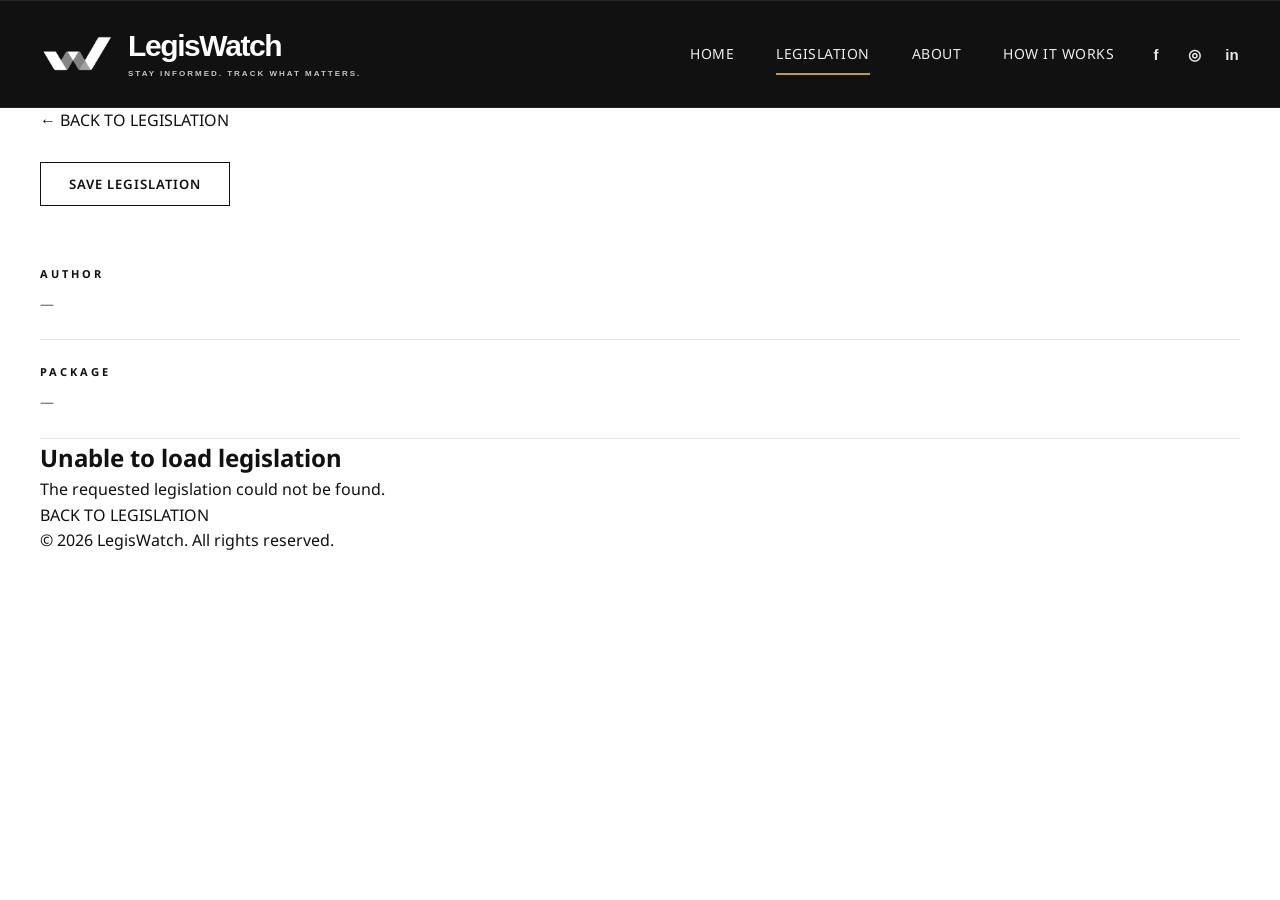
==== commit 769d2152: "Add save and unsave legislation functionality" ====
--- a/frontend/bill.html
+++ b/frontend/bill.html
@@ -575,6 +575,89 @@
     }
 }
 
+
+        async function toggleSavedBill() {
+
+    const token =
+        localStorage.getItem("legiswatchToken");
+
+    if (!token || !billId) {
+        return;
+    }
+
+    const isSaved =
+        saveBillButtonText.textContent === "SAVED";
+
+    try {
+
+        saveBillButton.disabled = true;
+
+        if (!isSaved) {
+
+            const response =
+                await fetch(
+                    `${API_URL}/saved-bills/${billId}`,
+                    {
+                        method: "POST",
+                        headers: {
+                            "Authorization":
+                                `Bearer ${token}`
+                        }
+                    }
+                );
+
+            if (!response.ok) {
+                throw new Error(
+                    "Unable to save legislation"
+                );
+            }
+
+            saveBillButtonText.textContent =
+                "SAVED";
+
+        } else {
+
+            const response =
+                await fetch(
+                    `${API_URL}/saved-bills/${billId}`,
+                    {
+                        method: "DELETE",
+                        headers: {
+                            "Authorization":
+                                `Bearer ${token}`
+                        }
+                    }
+                );
+
+            if (!response.ok) {
+                throw new Error(
+                    "Unable to remove legislation"
+                );
+            }
+
+            saveBillButtonText.textContent =
+                "SAVE LEGISLATION";
+        }
+
+    } catch (error) {
+
+        console.error(
+            "Saved legislation error:",
+            error
+        );
+
+    } finally {
+
+        saveBillButton.disabled = false;
+
+    }
+}
+
+
+        saveBillButton.addEventListener(
+            "click",
+            toggleSavedBill
+        );
         /*
          * მონაცემების ჩატვირთვა
          */
--- a/frontend/style.css
+++ b/frontend/style.css
@@ -2739,4 +2739,48 @@
     margin-top: 15px;
     font-size: 13px;
     text-align: center;
+}
+
+/* =====================================================
+   SAVE LEGISLATION BUTTON
+===================================================== */
+
+.bill-save-container {
+    margin-top: 28px;
+    margin-bottom: 36px;
+}
+
+.bill-save-button {
+    display: inline-flex;
+    align-items: center;
+    justify-content: center;
+
+    min-width: 190px;
+    padding: 12px 24px;
+
+    background: transparent;
+    border: 1px solid #111;
+    color: #111;
+
+    font-family: inherit;
+    font-size: 13px;
+    font-weight: 600;
+    letter-spacing: 1px;
+
+    cursor: pointer;
+
+    transition:
+        background-color 0.2s ease,
+        color 0.2s ease,
+        border-color 0.2s ease;
+}
+
+.bill-save-button:hover {
+    background: #111;
+    color: #fff;
+}
+
+.bill-save-button:disabled {
+    opacity: 0.6;
+    cursor: not-allowed;
 }
